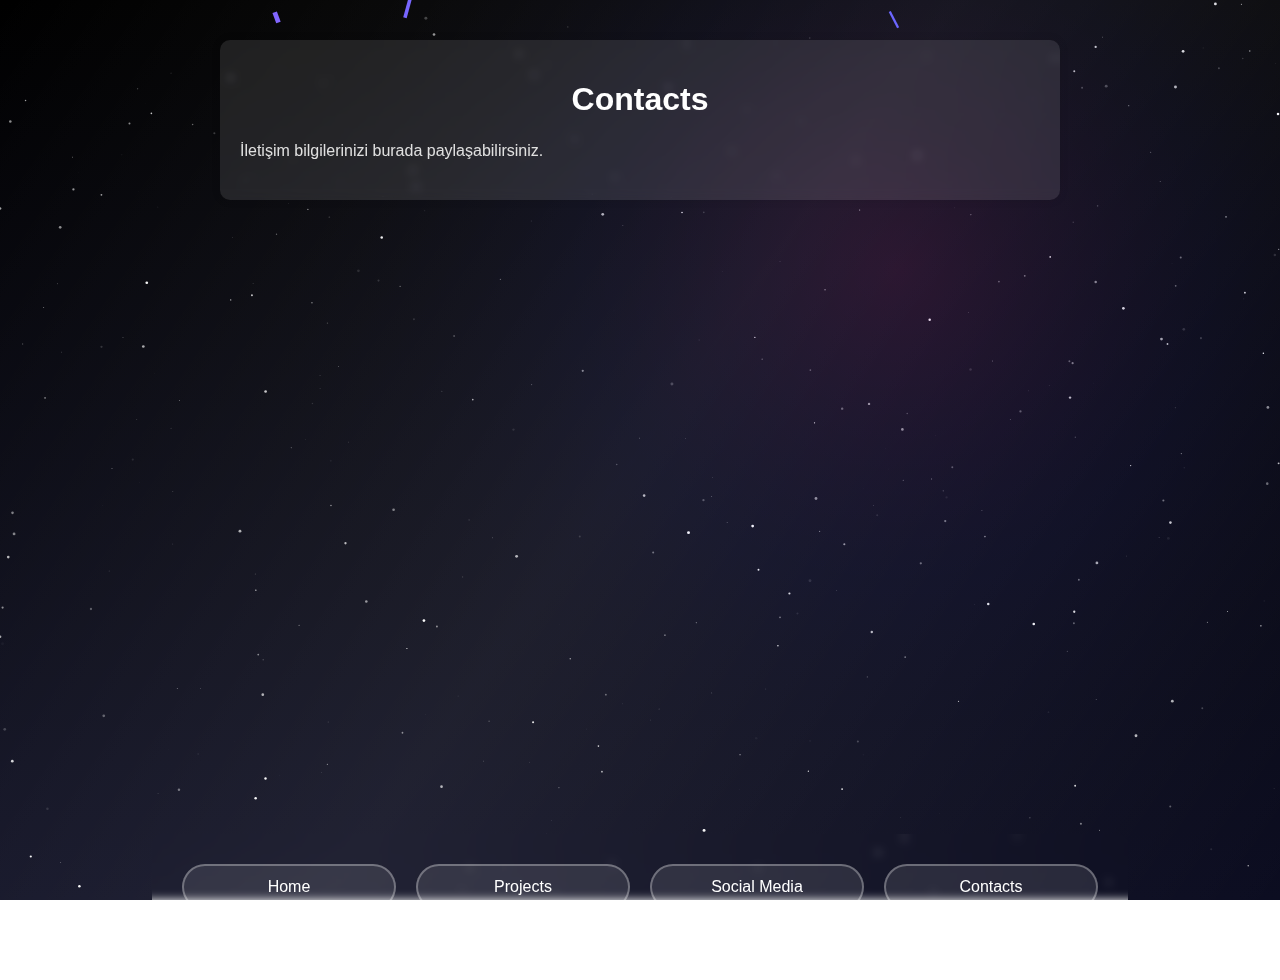
==== pages/contacts.html @ c7ac20ae "Meteor shower" ====
<!DOCTYPE html>
<html lang="tr">
<head>
    <meta charset="UTF-8">
    <meta name="viewport" content="width=device-width, initial-scale=1.0">
    <title>Contacts</title>
    <link rel="stylesheet" href="../css/style.css">
</head>
<body class="inner-page">
    <canvas id="space-background"></canvas>
    <canvas id="meteor-shower" style="position: fixed; top: 0; left: 0; width: 100%; height: 100%; pointer-events: none; z-index: 2;"></canvas>
    <canvas id="sparkles"></canvas>
    <div class="content">
        <div class="page-content">
            <h1>Contacts</h1>
            <p>İletişim bilgilerinizi burada paylaşabilirsiniz.</p>
            <!-- İletişim içeriğinizi buraya ekleyin -->
        </div>
        <nav class="button-container">
            <a href="../index.html" class="button button-home">Home</a>
            <a href="projects.html" class="button button-projects">Projects</a>
            <a href="social-media.html" class="button button-social">Social Media</a>
            <a href="contacts.html" class="button button-contacts">Contacts</a>
        </nav>
    </div>
    <script src="../js/space-background.js"></script>
    <script src="../js/cursor-effect.js"></script>
    <script src="../js/meteor-shower.js"></script>
</body>
</html>
---- css/style.css ----
body, html {
    height: 100%;
    margin: 0;
    font-family: Arial, sans-serif;
    overflow: hidden;
    cursor: none; /* Bu satırı ekleyin */
}

/* Mevcut stillerin en üstüne bu satırı ekleyin */
body {
    cursor: none;
}

/* Ana sayfa için özel stiller */
.home-page {
    background: #000;
    cursor: none;
}

#space-background, #sparkles {
    position: fixed;
    top: 0;
    left: 0;
    width: 100%;
    height: 100%;
    pointer-events: none;
}

#space-background {
    z-index: 1;
}

#sparkles {
    z-index: 2;
}

.content {
    position: relative;
    z-index: 3;
    height: 100%;
    display: flex;
    justify-content: center;
    align-items: center;
}

.button-container {
    background-color: rgba(255, 255, 255, 0.1);
    padding: 20px;
    border-radius: 10px;
    display: flex;
    flex-direction: column;
    align-items: center;
    backdrop-filter: blur(5px);
}

.profile-photo {
    width: 150px;
    height: 150px;
    border-radius: 50%;
    overflow: hidden;
    margin-bottom: 20px;
    border: 3px solid white;
    box-shadow: 0 0 15px rgba(255, 255, 255, 0.5);
}

.profile-photo img {
    width: 100%;
    height: 100%;
    object-fit: cover;
}

.button {
    display: block;
    width: 180px;
    padding: 12px 15px;
    margin: 12px 0;
    background-color: rgba(255, 255, 255, 0.1);
    color: white;
    text-decoration: none;
    border-radius: 25px;
    text-align: center;
    font-size: 16px;
    border: 2px solid rgba(255, 255, 255, 0.3);
    transition: all 0.3s ease;
    position: relative;
    overflow: hidden;
}

.button::before {
    content: '';
    position: absolute;
    top: 0;
    left: -100%;
    width: 100%;
    height: 100%;
    background: linear-gradient(
        120deg,
        transparent,
        rgba(255, 255, 255, 0.3),
        transparent
    );
    transition: all 0.4s;
}

.button:hover::before {
    left: 100%;
}

.button-home:hover {
    background-color: rgba(255, 255, 255, 0.3);
    transform: scale(1.05);
    box-shadow: 0 0 15px rgba(255, 255, 255, 0.5);
}

.button-projects:hover {
    background-color: rgba(0, 255, 255, 0.3);
    transform: scale(1.05);
    border-color: cyan;
}

.button-social:hover {
    background-color: rgba(255, 105, 180, 0.3);
    transform: scale(1.05);
    border-color: hotpink;
}

.button-contacts:hover {
    background-color: rgba(255, 215, 0, 0.3);
    transform: scale(1.05);
    border-color: gold;
}

.page-content {
    max-width: 800px;
    margin: 0 auto;
    padding: 20px;
    background-color: rgba(255, 255, 255, 0.9);
    border-radius: 10px;
    box-shadow: 0 0 10px rgba(0,0,0,0.1);
}

h1 {
    color: #333;
}

nav {
    margin-top: 20px;
}

nav .button {
    display: inline-block;
    margin-right: 10px;
}

.inner-page .content {
    flex-direction: column;
    justify-content: space-between;
    padding: 40px 0;
}

.page-content {
    background-color: rgba(255, 255, 255, 0.1);
    backdrop-filter: blur(5px);
    padding: 20px;
    border-radius: 10px;
    margin-bottom: 20px;
    color: white;
    max-width: 800px;
    width: 90%;
}

.inner-page .button-container {
    flex-direction: row;
    flex-wrap: wrap;
    justify-content: center;
    background-color: transparent;
}

.inner-page .button {
    margin: 10px;
}

h1 {
    color: #ffffff;
    text-align: center;
    margin-bottom: 20px;
}

p {
    color: #e0e0e0;
    line-height: 1.6;
}

.social-buttons {
    display: flex;
    flex-direction: column;
    align-items: center;
    gap: 20px;
    margin-top: 30px;
}

.social-button {
    display: flex;
    align-items: center;
    justify-content: center;
    width: 200px;
    padding: 10px 20px;
    border-radius: 25px;
    color: white;
    text-decoration: none;
    font-size: 18px;
    transition: all 0.3s ease;
}

.social-button i {
    margin-right: 10px;
    font-size: 24px;
}

.social-button.github {
    background-color: #333;
}

.social-button.linkedin {
    background-color: #0077B5;
}

.social-button.instagram {
    background: linear-gradient(45deg, #405DE6, #5851DB, #833AB4, #C13584, #E1306C, #FD1D1D);
}

.social-button:hover {
    transform: scale(1.05);
    box-shadow: 0 0 15px rgba(255, 255, 255, 0.5);
}

#meteor-shower {
    position: fixed;
    top: 0;
    left: 0;
    width: 100%;
    height: 100%;
    pointer-events: none;
    z-index: 2;
}
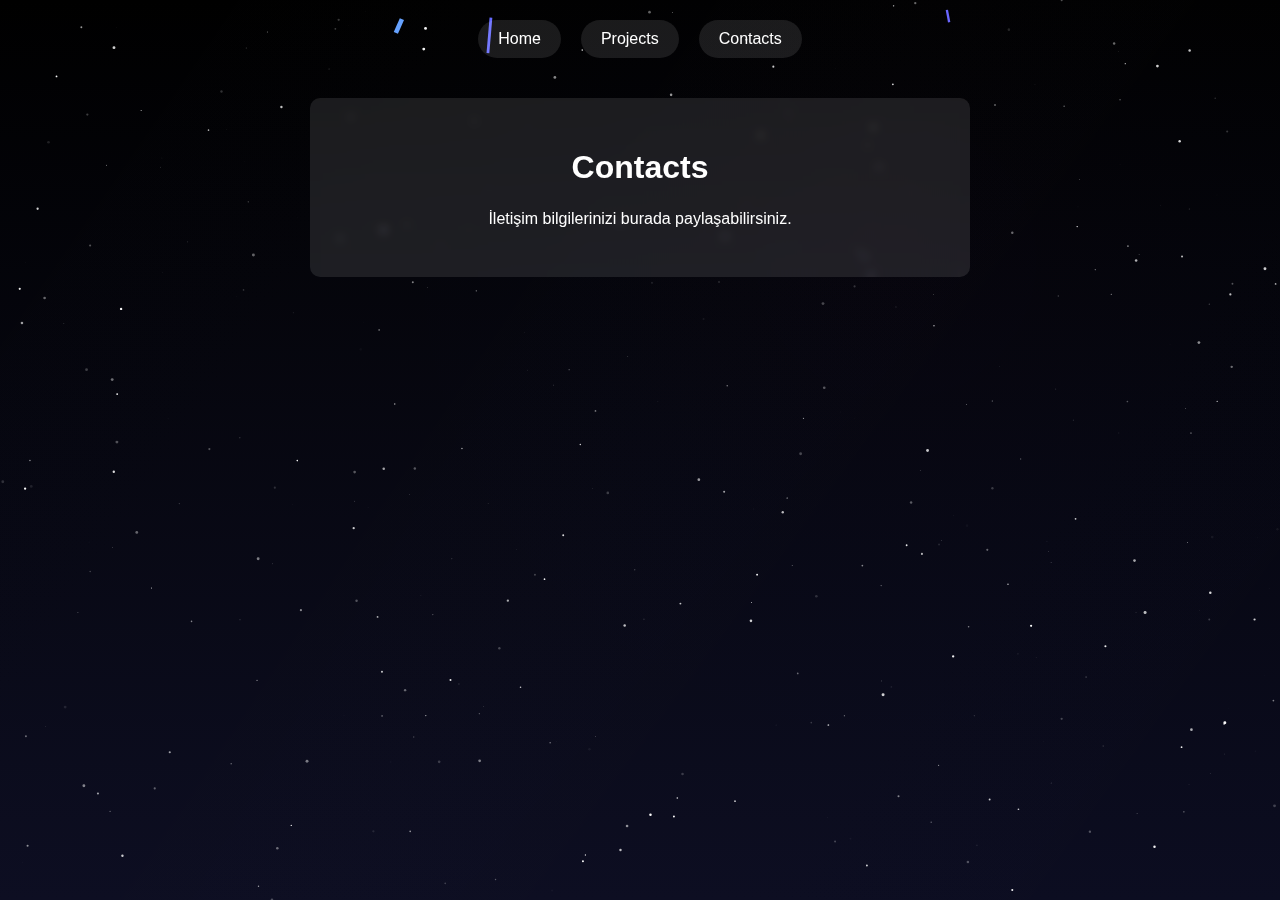
==== commit a29b3b7a: "Updates" ====
--- a/pages/contacts.html
+++ b/pages/contacts.html
@@ -8,20 +8,19 @@
 </head>
 <body class="inner-page">
     <canvas id="space-background"></canvas>
-    <canvas id="meteor-shower" style="position: fixed; top: 0; left: 0; width: 100%; height: 100%; pointer-events: none; z-index: 2;"></canvas>
+    <canvas id="meteor-shower"></canvas>
     <canvas id="sparkles"></canvas>
     <div class="content">
+        <nav class="top-nav">
+            <a href="../index.html" class="nav-button">Home</a>
+            <a href="projects.html" class="nav-button">Projects</a>
+            <a href="contacts.html" class="nav-button">Contacts</a>
+        </nav>
         <div class="page-content">
             <h1>Contacts</h1>
             <p>İletişim bilgilerinizi burada paylaşabilirsiniz.</p>
             <!-- İletişim içeriğinizi buraya ekleyin -->
         </div>
-        <nav class="button-container">
-            <a href="../index.html" class="button button-home">Home</a>
-            <a href="projects.html" class="button button-projects">Projects</a>
-            <a href="social-media.html" class="button button-social">Social Media</a>
-            <a href="contacts.html" class="button button-contacts">Contacts</a>
-        </nav>
     </div>
     <script src="../js/space-background.js"></script>
     <script src="../js/cursor-effect.js"></script>
--- a/css/style.css
+++ b/css/style.css
@@ -34,6 +34,7 @@
     z-index: 2;
 }
 
+/* Genel içerik stili */
 .content {
     position: relative;
     z-index: 3;
@@ -41,16 +42,168 @@
     display: flex;
     justify-content: center;
     align-items: center;
-}
-
-.button-container {
-    background-color: rgba(255, 255, 255, 0.1);
+    padding: 20px;
+    box-sizing: border-box;
+}
+
+/* Ana sayfa için özel stiller */
+.home-page .content {
+    flex-direction: row;
+    justify-content: center;
+    align-items: center;
+    max-width: 1000px;
+    margin: 0 auto;
+}
+
+.left-content {
+    background-color: rgba(255, 255, 255, 0.1);
+    backdrop-filter: blur(5px);
     padding: 20px;
     border-radius: 10px;
     display: flex;
     flex-direction: column;
     align-items: center;
-    backdrop-filter: blur(5px);
+    margin-right: 40px;
+    width: 300px;
+}
+
+.right-content {
+    background-color: rgba(255, 255, 255, 0.1);
+    backdrop-filter: blur(5px);
+    padding: 30px;
+    border-radius: 10px;
+    max-width: 400px;
+    color: white;
+}
+
+.button-container {
+    display: flex;
+    flex-direction: column;
+    align-items: center;
+    margin-bottom: 20px;
+}
+
+.social-icons {
+    display: flex;
+    justify-content: center;
+    margin-top: 30px;
+}
+
+.social-icon {
+    display: flex;
+    justify-content: center;
+    align-items: center;
+    width: 50px;
+    height: 50px;
+    margin: 0 10px;
+    border-radius: 50%;
+    color: white;
+    font-size: 20px;
+    transition: all 0.3s ease;
+    background-color: rgba(255, 255, 255, 0.1);
+    backdrop-filter: blur(5px);
+    border: 2px solid rgba(255, 255, 255, 0.3);
+    text-decoration: none;
+    position: relative;
+    overflow: hidden;
+}
+
+.social-icon:hover {
+    transform: scale(1.05);
+}
+
+.social-icon.github:hover {
+    background-color: #333;
+    box-shadow: 0 0 15px rgba(51, 51, 51, 0.8);
+}
+
+.social-icon.linkedin:hover {
+    background-color: #0077B5;
+    box-shadow: 0 0 15px rgba(0, 119, 181, 0.8);
+}
+
+.social-icon.instagram:hover {
+    background: radial-gradient(circle at 30% 107%, #fdf497 0%, #fdf497 5%, #fd5949 45%, #d6249f 60%, #285AEB 90%);
+    box-shadow: 0 0 15px rgba(253, 89, 73, 0.8);
+}
+
+/* İkon içindeki simgelerin stilini ayarlayalım */
+.social-icon i {
+    transition: all 0.3s ease;
+    z-index: 2;
+}
+
+.social-icon:hover i {
+    transform: scale(1.2);
+}
+
+/* İç sayfalar için özel stiller */
+.inner-page .content {
+    flex-direction: column;
+    justify-content: flex-start;
+    align-items: center;
+    height: 100vh;
+    padding-top: 20px;
+}
+
+.top-nav {
+    display: flex;
+    justify-content: center;
+    margin-bottom: 40px;
+}
+
+.nav-button {
+    display: inline-block;
+    background-color: rgba(255, 255, 255, 0.1);
+    color: white;
+    text-decoration: none;
+    padding: 10px 20px;
+    margin: 0 10px;
+    border-radius: 20px;
+    transition: all 0.3s ease;
+}
+
+.nav-button:hover {
+    background-color: rgba(255, 255, 255, 0.2);
+    transform: translateY(-3px);
+}
+
+.page-content {
+    background-color: rgba(255, 255, 255, 0.1);
+    backdrop-filter: blur(5px);
+    padding: 30px;
+    border-radius: 10px;
+    text-align: center;
+    max-width: 600px;
+    width: 90%;
+    color: white;
+}
+
+.page-content h1 {
+    margin-bottom: 20px;
+}
+
+.page-content p {
+    margin-bottom: 15px;
+    line-height: 1.6;
+}
+
+/* Responsive tasarım için medya sorgusu */
+@media (max-width: 768px) {
+    .home-page .content {
+        flex-direction: column;
+    }
+
+    .left-content {
+        margin-right: 0;
+        margin-bottom: 20px;
+        width: 90%;
+        max-width: 300px;
+    }
+
+    .right-content {
+        max-width: 90%;
+    }
 }
 
 .profile-photo {
@@ -70,6 +223,69 @@
 }
 
 .button {
+    display: inline-block;
+    padding: 10px 20px;
+    margin: 10px 0;
+    background-color: rgba(255, 255, 255, 0.1);
+    color: white;
+    text-decoration: none;
+    border-radius: 25px;
+    transition: all 0.3s ease;
+    width: 150px;
+    text-align: center;
+}
+
+.button:hover {
+    background-color: rgba(255, 255, 255, 0.2);
+    transform: translateY(-3px);
+}
+
+.button-home:hover {
+    background-color: rgba(255, 255, 255, 0.3);
+    transform: scale(1.05);
+    box-shadow: 0 0 15px rgba(255, 255, 255, 0.5);
+}
+
+.button-projects:hover {
+    background-color: rgba(0, 255, 255, 0.3);
+    transform: translateX(5px);
+    border-color: cyan;
+}
+
+.button-social:hover {
+    background-color: rgba(255, 105, 180, 0.3);
+    transform: scale(1.05);
+    border-color: hotpink;
+}
+
+.button-contacts:hover {
+    background-color: rgba(255, 215, 0, 0.3);
+    transform: scale(0.95);
+    border-color: gold;
+}
+
+#meteor-shower {
+    position: fixed;
+    top: 0;
+    left: 0;
+    width: 100%;
+    height: 100%;
+    pointer-events: none;
+    z-index: 2;
+}
+
+/* Ana sayfa buton stilleri */
+.home-page .button-container {
+    background-color: rgba(255, 255, 255, 0.1);
+    padding: 20px;
+    border-radius: 10px;
+    display: flex;
+    flex-direction: column;
+    align-items: center;
+    backdrop-filter: blur(5px);
+}
+
+.home-page .button {
     display: block;
     width: 180px;
     padding: 12px 15px;
@@ -86,7 +302,7 @@
     overflow: hidden;
 }
 
-.button::before {
+.home-page .button::before {
     content: '';
     position: absolute;
     top: 0;
@@ -96,150 +312,30 @@
     background: linear-gradient(
         120deg,
         transparent,
-        rgba(255, 255, 255, 0.3),
+        rgba(255, 255, 255, 0.4),
         transparent
     );
-    transition: all 0.4s;
-}
-
-.button:hover::before {
+    transition: all 0.5s;
+}
+
+.home-page .button:hover::before {
     left: 100%;
 }
 
-.button-home:hover {
+.home-page .button-home:hover {
     background-color: rgba(255, 255, 255, 0.3);
     transform: scale(1.05);
     box-shadow: 0 0 15px rgba(255, 255, 255, 0.5);
 }
 
-.button-projects:hover {
+.home-page .button-projects:hover {
     background-color: rgba(0, 255, 255, 0.3);
     transform: scale(1.05);
     border-color: cyan;
 }
 
-.button-social:hover {
-    background-color: rgba(255, 105, 180, 0.3);
-    transform: scale(1.05);
-    border-color: hotpink;
-}
-
-.button-contacts:hover {
+.home-page .button-contacts:hover {
     background-color: rgba(255, 215, 0, 0.3);
     transform: scale(1.05);
     border-color: gold;
 }
-
-.page-content {
-    max-width: 800px;
-    margin: 0 auto;
-    padding: 20px;
-    background-color: rgba(255, 255, 255, 0.9);
-    border-radius: 10px;
-    box-shadow: 0 0 10px rgba(0,0,0,0.1);
-}
-
-h1 {
-    color: #333;
-}
-
-nav {
-    margin-top: 20px;
-}
-
-nav .button {
-    display: inline-block;
-    margin-right: 10px;
-}
-
-.inner-page .content {
-    flex-direction: column;
-    justify-content: space-between;
-    padding: 40px 0;
-}
-
-.page-content {
-    background-color: rgba(255, 255, 255, 0.1);
-    backdrop-filter: blur(5px);
-    padding: 20px;
-    border-radius: 10px;
-    margin-bottom: 20px;
-    color: white;
-    max-width: 800px;
-    width: 90%;
-}
-
-.inner-page .button-container {
-    flex-direction: row;
-    flex-wrap: wrap;
-    justify-content: center;
-    background-color: transparent;
-}
-
-.inner-page .button {
-    margin: 10px;
-}
-
-h1 {
-    color: #ffffff;
-    text-align: center;
-    margin-bottom: 20px;
-}
-
-p {
-    color: #e0e0e0;
-    line-height: 1.6;
-}
-
-.social-buttons {
-    display: flex;
-    flex-direction: column;
-    align-items: center;
-    gap: 20px;
-    margin-top: 30px;
-}
-
-.social-button {
-    display: flex;
-    align-items: center;
-    justify-content: center;
-    width: 200px;
-    padding: 10px 20px;
-    border-radius: 25px;
-    color: white;
-    text-decoration: none;
-    font-size: 18px;
-    transition: all 0.3s ease;
-}
-
-.social-button i {
-    margin-right: 10px;
-    font-size: 24px;
-}
-
-.social-button.github {
-    background-color: #333;
-}
-
-.social-button.linkedin {
-    background-color: #0077B5;
-}
-
-.social-button.instagram {
-    background: linear-gradient(45deg, #405DE6, #5851DB, #833AB4, #C13584, #E1306C, #FD1D1D);
-}
-
-.social-button:hover {
-    transform: scale(1.05);
-    box-shadow: 0 0 15px rgba(255, 255, 255, 0.5);
-}
-
-#meteor-shower {
-    position: fixed;
-    top: 0;
-    left: 0;
-    width: 100%;
-    height: 100%;
-    pointer-events: none;
-    z-index: 2;
-}
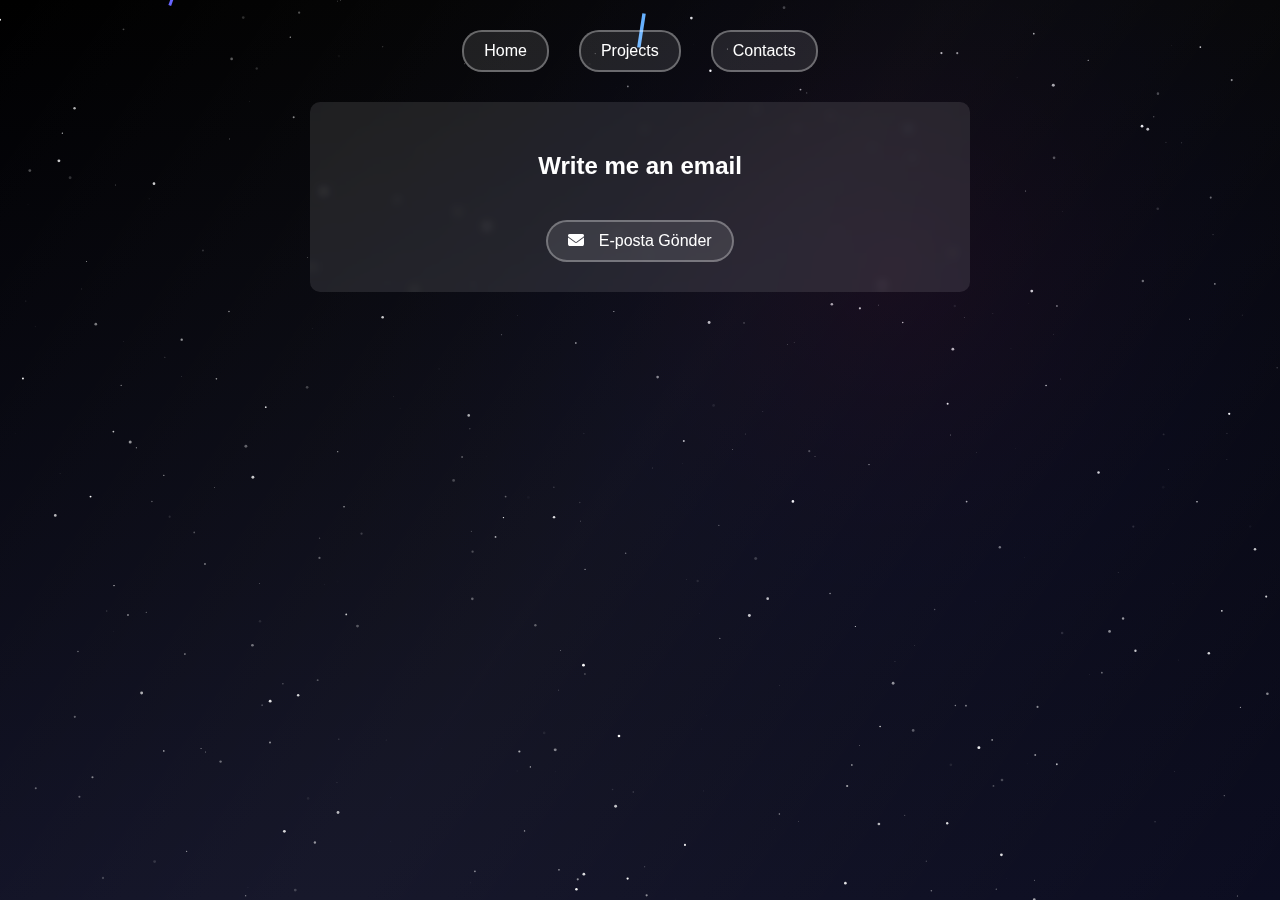
==== commit f3783335: "Minor updates" ====
--- a/pages/contacts.html
+++ b/pages/contacts.html
@@ -5,6 +5,7 @@
     <meta name="viewport" content="width=device-width, initial-scale=1.0">
     <title>Contacts</title>
     <link rel="stylesheet" href="../css/style.css">
+    <link rel="stylesheet" href="https://cdnjs.cloudflare.com/ajax/libs/font-awesome/6.1.1/css/all.min.css">
 </head>
 <body class="inner-page">
     <canvas id="space-background"></canvas>
@@ -17,9 +18,10 @@
             <a href="contacts.html" class="nav-button">Contacts</a>
         </nav>
         <div class="page-content">
-            <h1>Contacts</h1>
-            <p>İletişim bilgilerinizi burada paylaşabilirsiniz.</p>
-            <!-- İletişim içeriğinizi buraya ekleyin -->
+            <h2>Write me an email</h2>
+            <a href="mailto:kdeniz.cs@gmail.com" class="email-button">
+                <i class="fas fa-envelope"></i> E-posta Gönder
+            </a>
         </div>
     </div>
     <script src="../js/space-background.js"></script>
--- a/css/style.css
+++ b/css/style.css
@@ -80,7 +80,6 @@
     display: flex;
     flex-direction: column;
     align-items: center;
-    margin-bottom: 20px;
 }
 
 .social-icons {
@@ -149,7 +148,8 @@
 .top-nav {
     display: flex;
     justify-content: center;
-    margin-bottom: 40px;
+    margin-bottom: 30px;
+    margin-top: 10px;
 }
 
 .nav-button {
@@ -158,14 +158,17 @@
     color: white;
     text-decoration: none;
     padding: 10px 20px;
-    margin: 0 10px;
+    margin: 0 15px;
     border-radius: 20px;
     transition: all 0.3s ease;
+    border: 2px solid;
+    border-color: #ffffff54;
 }
 
 .nav-button:hover {
-    background-color: rgba(255, 255, 255, 0.2);
-    transform: translateY(-3px);
+    background-color: rgba(89, 221, 221, 0.2);
+    transform: scale(1.05);
+    border-color: #ffffff;
 }
 
 .page-content {
@@ -222,48 +225,6 @@
     object-fit: cover;
 }
 
-.button {
-    display: inline-block;
-    padding: 10px 20px;
-    margin: 10px 0;
-    background-color: rgba(255, 255, 255, 0.1);
-    color: white;
-    text-decoration: none;
-    border-radius: 25px;
-    transition: all 0.3s ease;
-    width: 150px;
-    text-align: center;
-}
-
-.button:hover {
-    background-color: rgba(255, 255, 255, 0.2);
-    transform: translateY(-3px);
-}
-
-.button-home:hover {
-    background-color: rgba(255, 255, 255, 0.3);
-    transform: scale(1.05);
-    box-shadow: 0 0 15px rgba(255, 255, 255, 0.5);
-}
-
-.button-projects:hover {
-    background-color: rgba(0, 255, 255, 0.3);
-    transform: translateX(5px);
-    border-color: cyan;
-}
-
-.button-social:hover {
-    background-color: rgba(255, 105, 180, 0.3);
-    transform: scale(1.05);
-    border-color: hotpink;
-}
-
-.button-contacts:hover {
-    background-color: rgba(255, 215, 0, 0.3);
-    transform: scale(0.95);
-    border-color: gold;
-}
-
 #meteor-shower {
     position: fixed;
     top: 0;
@@ -323,9 +284,9 @@
 }
 
 .home-page .button-home:hover {
-    background-color: rgba(255, 255, 255, 0.3);
-    transform: scale(1.05);
-    box-shadow: 0 0 15px rgba(255, 255, 255, 0.5);
+    background-color: rgba(255, 255, 255, 0.459);
+    transform: scale(1.05);
+    border-color: rgb(255, 255, 255);
 }
 
 .home-page .button-projects:hover {
@@ -339,3 +300,27 @@
     transform: scale(1.05);
     border-color: gold;
 }
+
+/* E-posta butonu stili */
+.email-button {
+    display: inline-block;
+    padding: 10px 20px;
+    margin-top: 20px;
+    background-color: rgba(255, 255, 255, 0.1);
+    color: white;
+    text-decoration: none;
+    border-radius: 25px;
+    transition: all 0.3s ease;
+    font-size: 16px;
+    border: 2px solid rgba(255, 255, 255, 0.3);
+}
+
+.email-button:hover {
+    background-color: rgba(255, 255, 255, 0.2);
+    transform: translateY(-3px);
+    box-shadow: 0 0 15px rgba(255, 255, 255, 0.5);
+}
+
+.email-button i {
+    margin-right: 10px;
+}
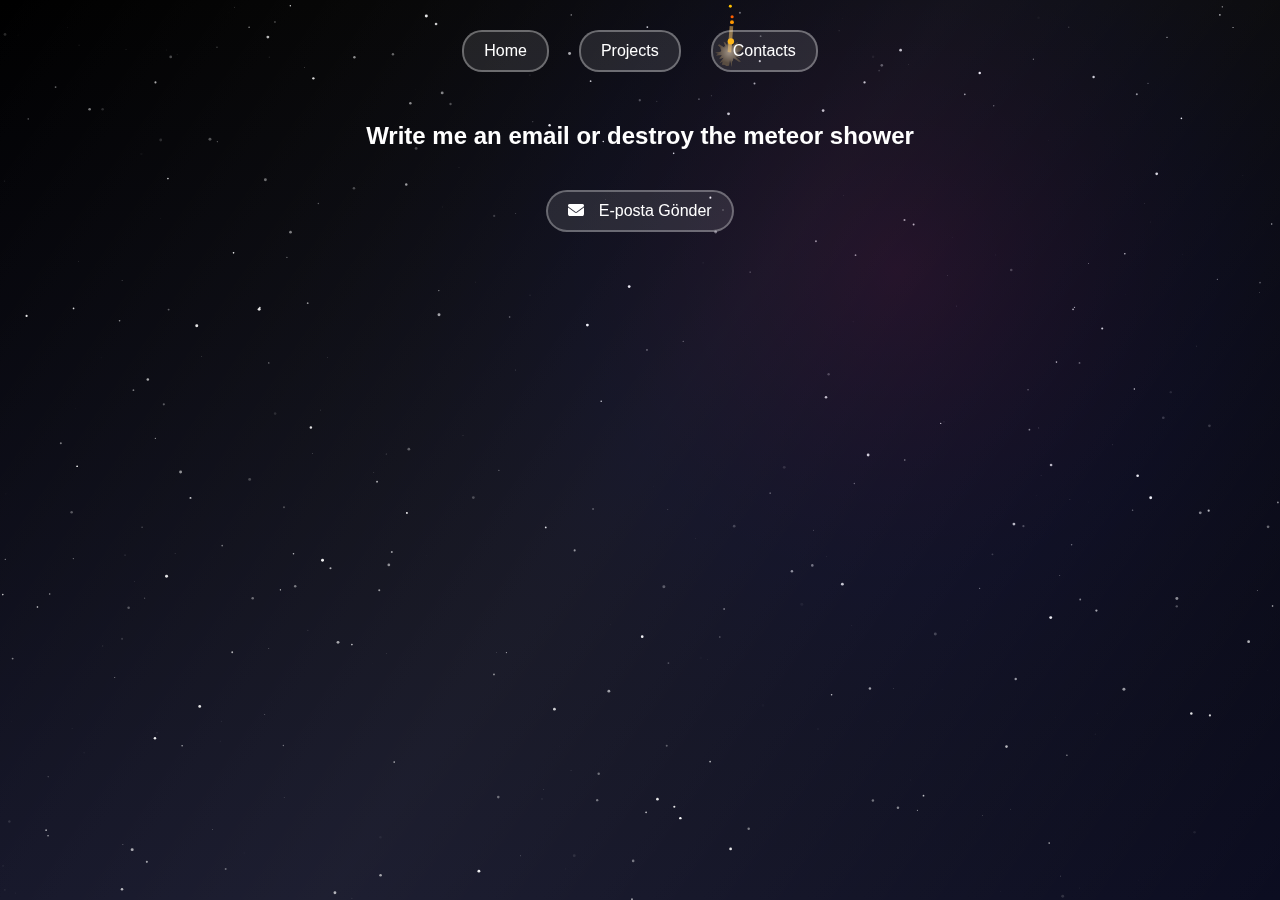
==== commit e4932594: "Update Contacts page" ====
--- a/pages/contacts.html
+++ b/pages/contacts.html
@@ -17,12 +17,10 @@
             <a href="projects.html" class="nav-button">Projects</a>
             <a href="contacts.html" class="nav-button">Contacts</a>
         </nav>
-        <div class="page-content">
-            <h2>Write me an email</h2>
+            <h2 class="color-text" style="color: white;">Write me an email or destroy the meteor shower</h2>
             <a href="mailto:kdeniz.cs@gmail.com" class="email-button">
                 <i class="fas fa-envelope"></i> E-posta Gönder
             </a>
-        </div>
     </div>
     <script src="../js/space-background.js"></script>
     <script src="../js/cursor-effect.js"></script>
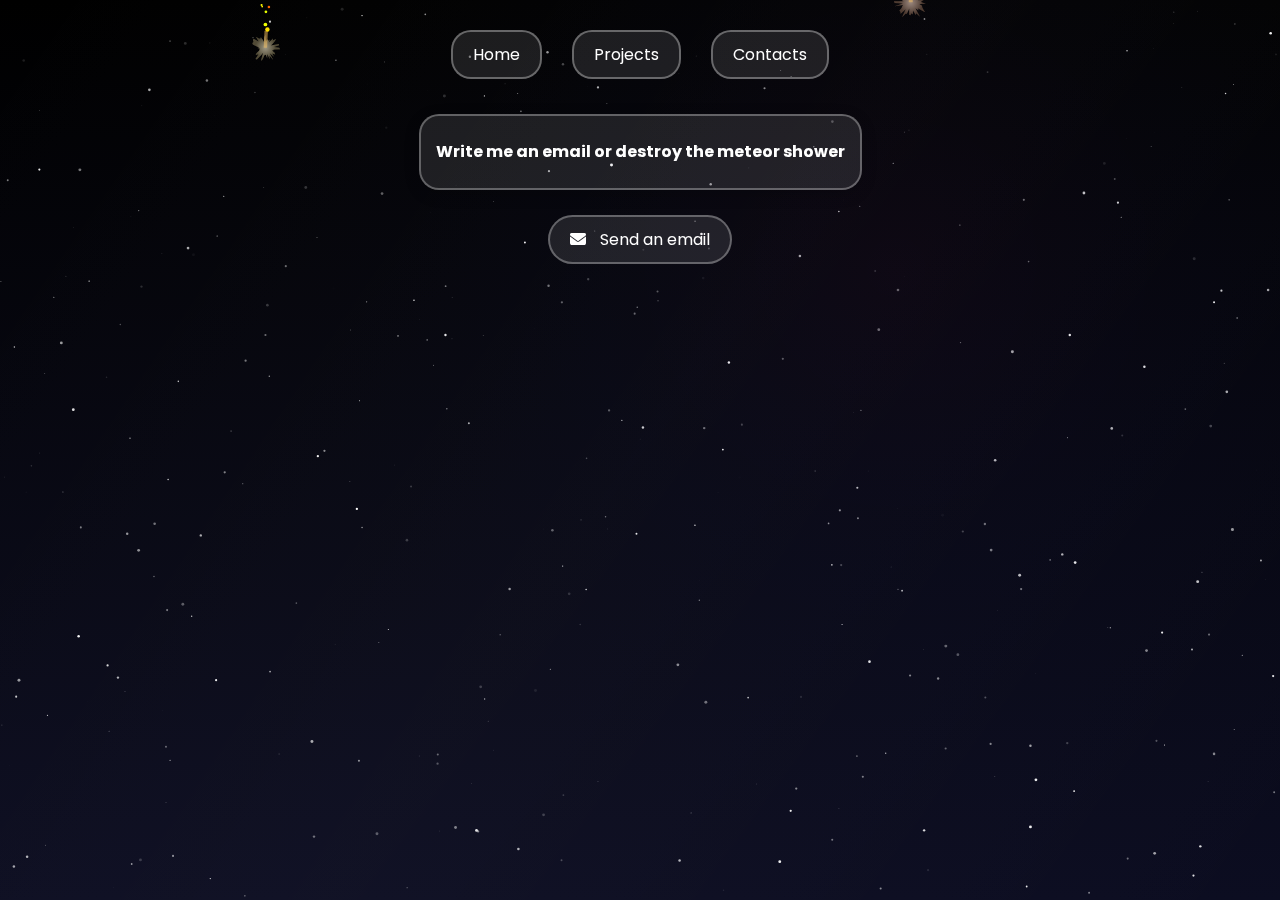
==== commit cab46341: "Minor updates" ====
--- a/pages/contacts.html
+++ b/pages/contacts.html
@@ -17,9 +17,11 @@
             <a href="projects.html" class="nav-button">Projects</a>
             <a href="contacts.html" class="nav-button">Contacts</a>
         </nav>
-            <h2 class="color-text" style="color: white;">Write me an email or destroy the meteor shower</h2>
+            <div class="message-box">
+                <h4 class="color-text" style="color: white;">Write me an email or destroy the meteor shower</h4>
+            </div>
             <a href="mailto:kdeniz.cs@gmail.com" class="email-button">
-                <i class="fas fa-envelope"></i> E-posta Gönder
+                <i class="fas fa-envelope"></i> Send an email
             </a>
     </div>
     <script src="../js/space-background.js"></script>
--- a/css/style.css
+++ b/css/style.css
@@ -1,7 +1,9 @@
+@import url('https://fonts.googleapis.com/css2?family=Poppins:wght@400;700&display=swap');
+
 body, html {
     height: 100%;
     margin: 0;
-    font-family: Arial, sans-serif;
+    font-family: 'Poppins', sans-serif; /* Poppins yazı stili eklendi */
     overflow: hidden;
     cursor: none; /* Bu satırı ekleyin */
 }
@@ -324,3 +326,15 @@
 .email-button i {
     margin-right: 10px;
 }
+
+/* Kutucuk stili */
+.message-box {
+    background-color: rgba(255, 255, 255, 0.1); /* Yarı saydam beyaz arka plan */
+    border: 2px solid rgba(255, 255, 255, 0.3); /* Hafif beyaz kenar */
+    border-radius: 20px; /* Yuvarlatılmış köşeler */
+    padding: 2px 15px; /* Üst-alt 20px, sağ-sol 40px iç boşluk */
+    box-shadow: 0 4px 15px rgba(0, 0, 0, 0.2); /* Gölge efekti */
+    max-width: 600px; /* Maksimum genişlik */
+    margin: 5px auto; /* Ortalamak için margin */
+    text-align: center; /* Metni ortala */
+}
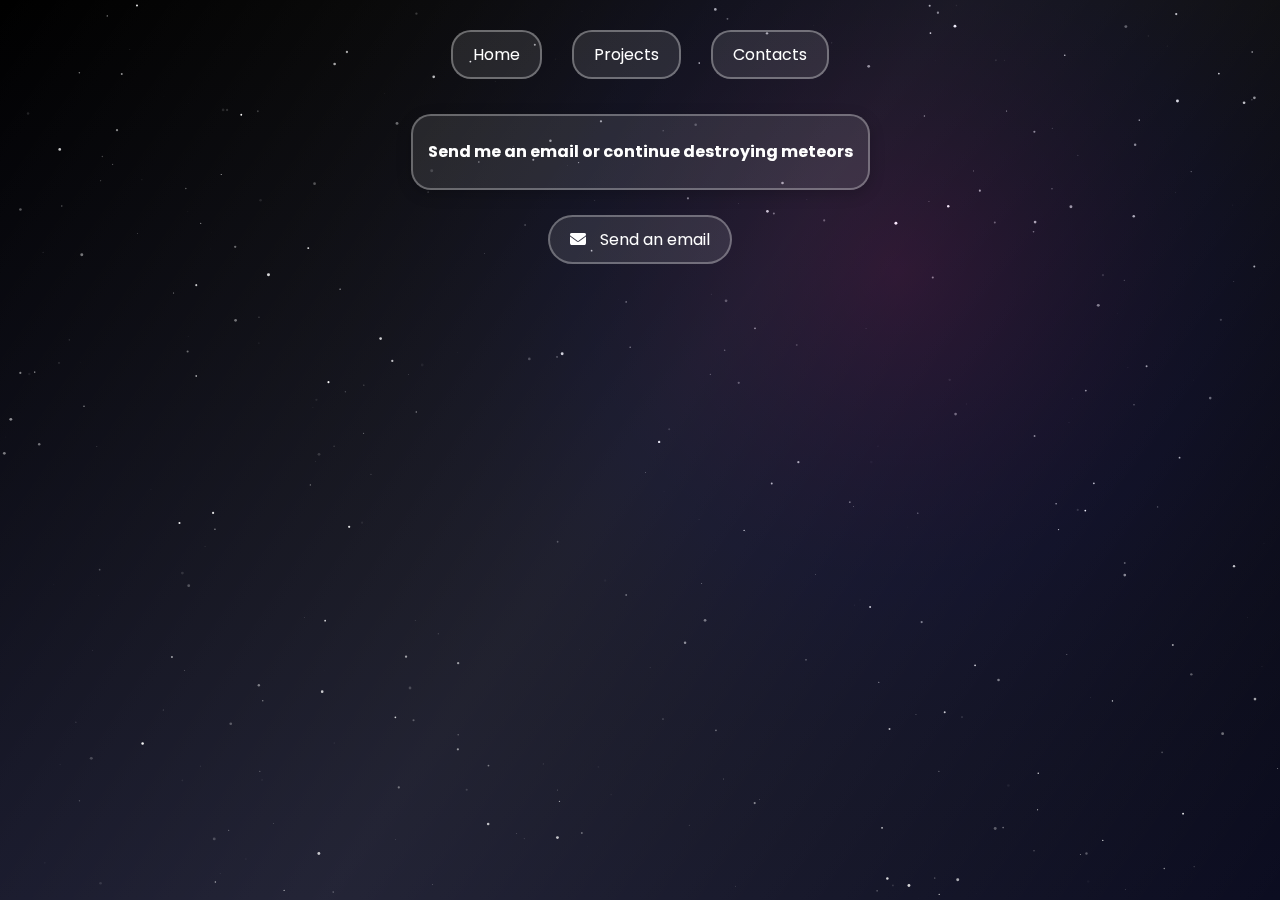
==== commit 4c41f77d: "Project page updated" ====
--- a/pages/contacts.html
+++ b/pages/contacts.html
@@ -18,7 +18,7 @@
             <a href="contacts.html" class="nav-button">Contacts</a>
         </nav>
             <div class="message-box">
-                <h4 class="color-text" style="color: white;">Write me an email or destroy the meteor shower</h4>
+                <h4 class="color-text" style="color: white;">Send me an email or continue destroying meteors</h4>
             </div>
             <a href="mailto:kdeniz.cs@gmail.com" class="email-button">
                 <i class="fas fa-envelope"></i> Send an email
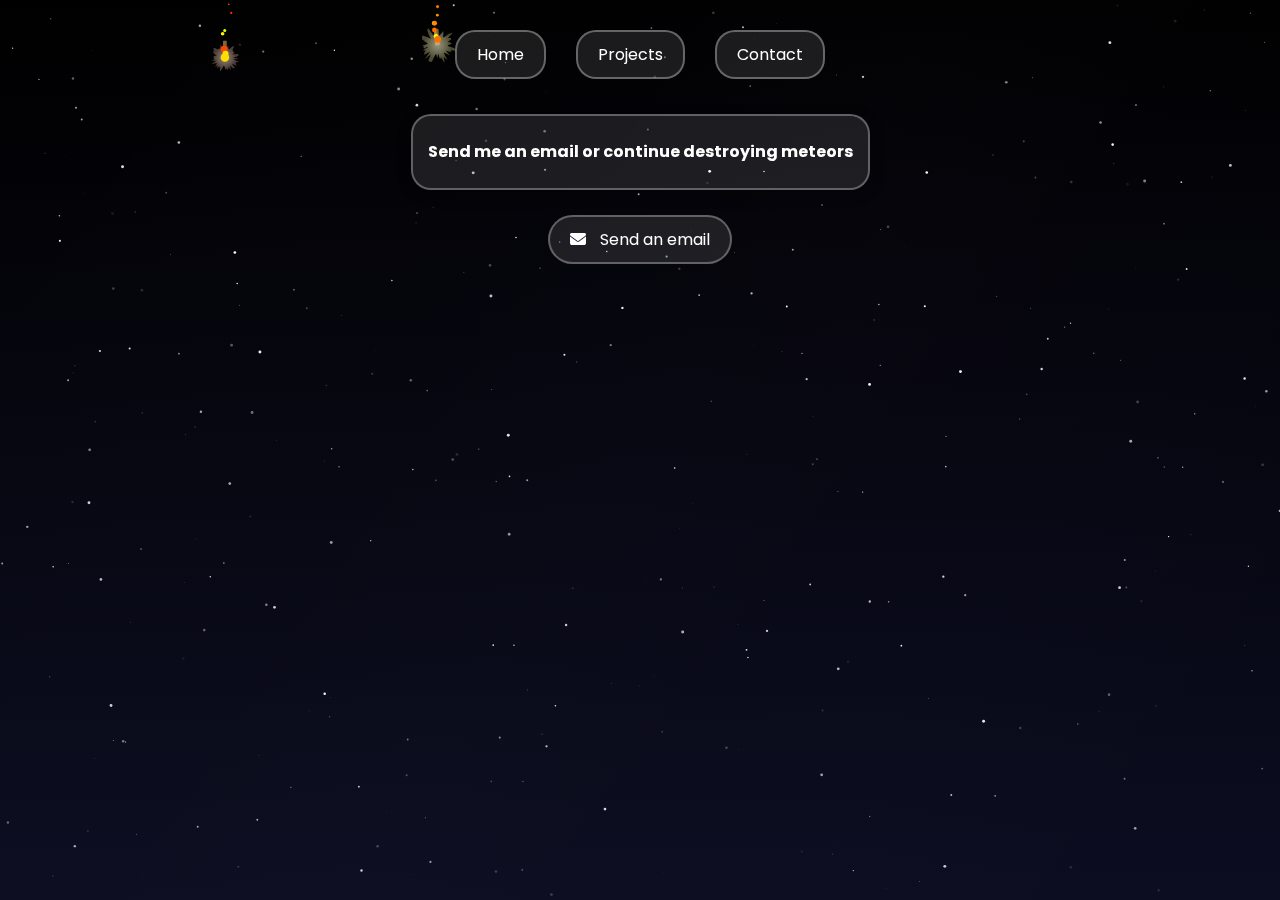
==== commit 508e5f02: "Minor updates" ====
--- a/pages/contacts.html
+++ b/pages/contacts.html
@@ -15,7 +15,7 @@
         <nav class="top-nav">
             <a href="../index.html" class="nav-button">Home</a>
             <a href="projects.html" class="nav-button">Projects</a>
-            <a href="contacts.html" class="nav-button">Contacts</a>
+            <a href="contacts.html" class="nav-button">Contact</a>
         </nav>
             <div class="message-box">
                 <h4 class="color-text" style="color: white;">Send me an email or continue destroying meteors</h4>
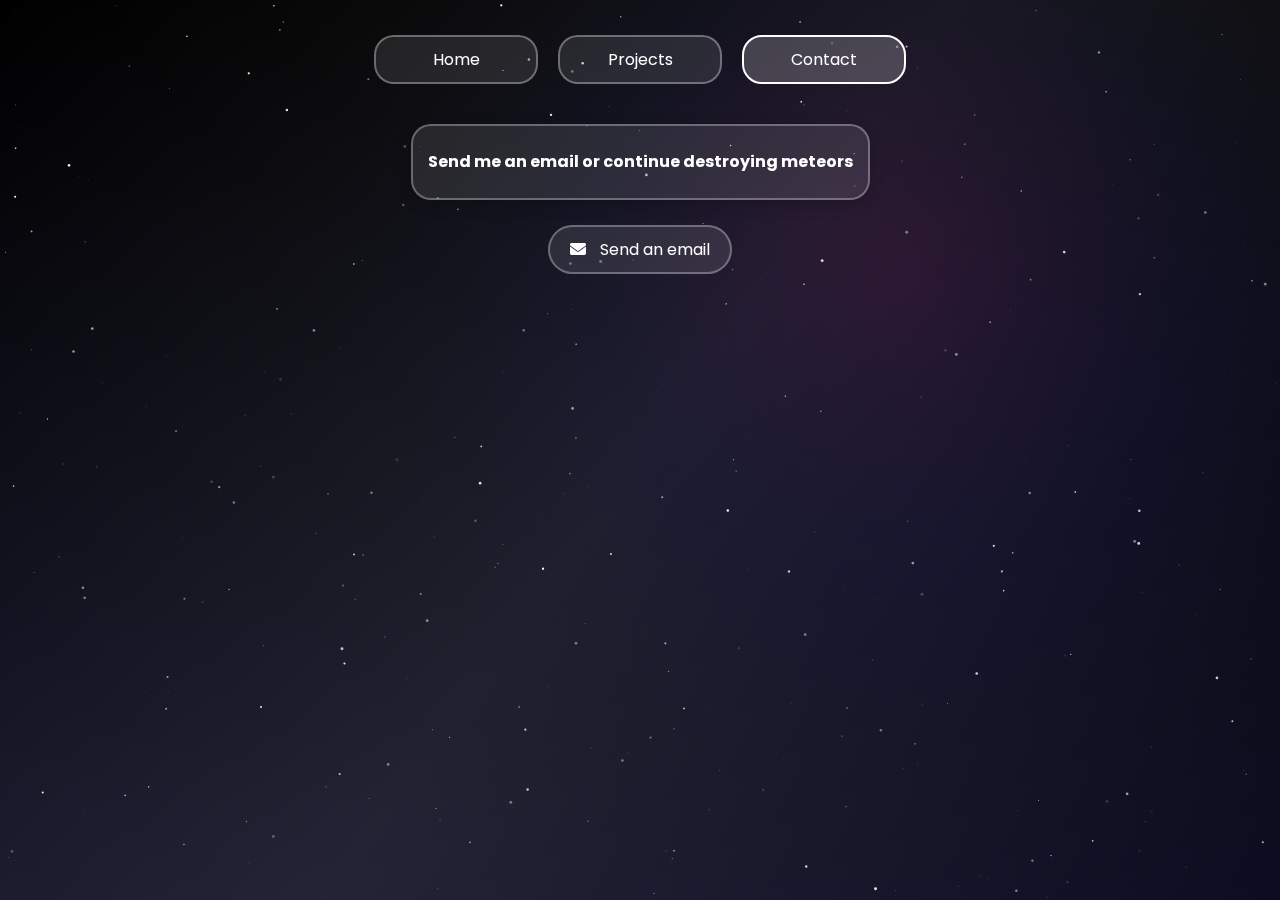
==== commit ed9bc34c: "mobile updates" ====
--- a/pages/contacts.html
+++ b/pages/contacts.html
@@ -15,7 +15,7 @@
         <nav class="top-nav">
             <a href="../index.html" class="nav-button">Home</a>
             <a href="projects.html" class="nav-button">Projects</a>
-            <a href="contacts.html" class="nav-button">Contact</a>
+            <a href="contacts.html" class="nav-button active">Contact</a>
         </nav>
             <div class="message-box">
                 <h4 class="color-text" style="color: white;">Send me an email or continue destroying meteors</h4>
--- a/css/style.css
+++ b/css/style.css
@@ -3,13 +3,9 @@
 body, html {
     height: 100%;
     margin: 0;
-    font-family: 'Poppins', sans-serif; /* Poppins yazı stili eklendi */
-    overflow: hidden;
-    cursor: none; /* Bu satırı ekleyin */
-}
-
-/* Mevcut stillerin en üstüne bu satırı ekleyin */
-body {
+    font-family: 'Poppins', sans-serif;
+    overflow-x: hidden; /* Yatay kaydırmayı engelle */
+    overflow-y:auto; /* Dikey kaydırmaya izin ver */
     cursor: none;
 }
 
@@ -17,6 +13,9 @@
 .home-page {
     background: #000;
     cursor: none;
+    min-height: 100vh;
+    position: relative;
+    padding: 20px 0;
 }
 
 #space-background, #sparkles {
@@ -35,12 +34,11 @@
 #sparkles {
     z-index: 2;
 }
-
 /* Genel içerik stili */
 .content {
     position: relative;
     z-index: 3;
-    height: 100%;
+    min-height: 100vh; /* height: 100% yerine min-height: 100vh kullanın */
     display: flex;
     justify-content: center;
     align-items: center;
@@ -147,29 +145,60 @@
     padding-top: 20px;
 }
 
+.mobile-nav-toggle {
+    display: none;
+    position: fixed;
+    top: 20px;
+    right: 20px;
+    z-index: 1000;
+    background: rgba(255, 255, 255, 0.1);
+    backdrop-filter: blur(5px);
+    padding: 10px;
+    border-radius: 8px;
+    cursor: pointer;
+    border: 2px solid rgba(255, 255, 255, 0.2);
+}
+
 .top-nav {
     display: flex;
     justify-content: center;
+    align-items: center;
     margin-bottom: 30px;
     margin-top: 10px;
+    flex-wrap: wrap; /* Mobil görünümde sarmalama için */
+    gap: 10px; /* Butonlar arası boşluk */
+    padding: 0 15px; /* Yanlarda boşluk */
+    width: 100%;
+    max-width: 600px;
+    margin-left: auto;
+    margin-right: auto;
 }
 
 .nav-button {
-    display: inline-block;
+    display: inline-flex;
+    align-items: center;
+    justify-content: center;
     background-color: rgba(255, 255, 255, 0.1);
     color: white;
     text-decoration: none;
     padding: 10px 20px;
-    margin: 0 15px;
+    margin: 5px;
     border-radius: 20px;
     transition: all 0.3s ease;
     border: 2px solid;
     border-color: #ffffff54;
+    min-width: 120px; /* Minimum genişlik */
+    text-align: center;
 }
 
 .nav-button:hover {
     background-color: rgba(89, 221, 221, 0.2);
     transform: scale(1.05);
+    border-color: #ffffff;
+}
+/* Aktif sayfa için özel stil */
+.nav-button.active {
+    background-color: rgba(255, 255, 255, 0.2);
     border-color: #ffffff;
 }
 
@@ -195,8 +224,13 @@
 
 /* Responsive tasarım için medya sorgusu */
 @media (max-width: 768px) {
+    
     .home-page .content {
         flex-direction: column;
+        padding-top: 40px; /* Üst kısımda boşluk bırak */
+        min-height: auto; /* Otomatik yükseklik */
+        height: auto;
+        margin-bottom: 40px;
     }
 
     .left-content {
@@ -208,6 +242,72 @@
 
     .right-content {
         max-width: 90%;
+        margin-bottom: 20px;
+    }
+
+    /* Canvas pozisyonunu düzelt */
+    #space-background, #sparkles {
+        position: fixed;
+        top: 0;
+        left: 0;
+        width: 100%;
+        height: 100%;
+        pointer-events: none;
+    }
+    .top-nav {
+        flex-direction: column;
+        margin: 15px 0;
+        padding: 10px;
+        background-color: rgba(255, 255, 255, 0.05);
+        border-radius: 15px;
+        max-width: 90%;
+    }
+
+    .nav-button {
+        width: 100%;
+        max-width: 250px;
+        margin: 5px 0;
+        padding: 12px 20px;
+        font-size: 16px;
+    }
+    
+    /* İç sayfalar için content padding ayarı */
+    .inner-page .content {
+        padding-top: 10px;
+    }
+
+    /* Sayfa içeriği için margin ayarı */
+    .page-content {
+        margin-top: 10px;
+        width: 85%;
+        padding: 20px 15px;
+    }
+}
+@media (max-width: 480px) {
+    .top-nav {
+        margin: 10px 0;
+    }
+
+    .nav-button {
+        font-size: 14px;
+        padding: 10px 15px;
+    }
+    
+    /* Sayfa içeriği için daha kompakt görünüm */
+    .page-content {
+        padding: 15px 10px;
+    }
+}
+
+/* Orta boy ekranlar için optimizasyon */
+@media (min-width: 769px) and (max-width: 1024px) {
+    .top-nav {
+        max-width: 80%;
+    }
+
+    .nav-button {
+        min-width: 100px;
+        margin: 5px 10px;
     }
 }
 
@@ -216,7 +316,7 @@
     height: 150px;
     border-radius: 50%;
     overflow: hidden;
-    margin-bottom: 20px;
+    margin: 20px auto; /* Margin'i güncelle */
     border: 3px solid white;
     box-shadow: 0 0 15px rgba(255, 255, 255, 0.5);
 }
